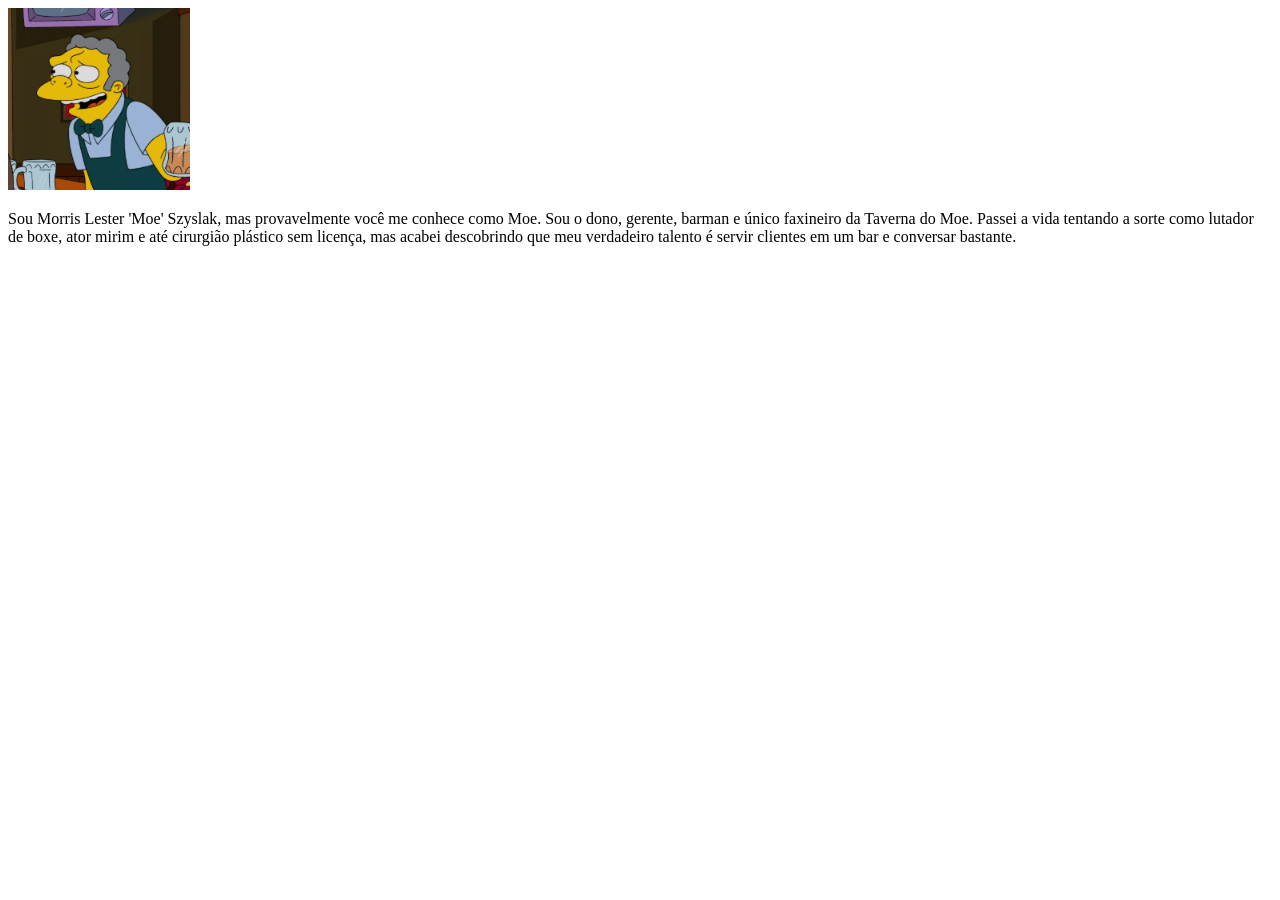
==== frontend/pages/about_us.html @ 0d71dfc7 "Finished home page" ====
<!DOCTYPE html>
<html lang="en">
<head>
    <meta charset="UTF-8">
    <meta name="viewport" content="width=device-width, initial-scale=1.0">
    <title>Document</title>
</head>
<body>
    <div class="moe">
            <img src="/frontend/assets/img/moe.png" alt="Moe" class="moe">
            <p class="moe">Sou Morris Lester 'Moe' Szyslak, mas provavelmente você me conhece como Moe. Sou o dono, gerente, barman e único faxineiro da Taverna do Moe. Passei a vida tentando a sorte como lutador de boxe, ator mirim e até cirurgião plástico sem licença, mas acabei descobrindo que meu verdadeiro talento é servir clientes em um bar e conversar bastante.</p>
        </div>
</body>
</html>
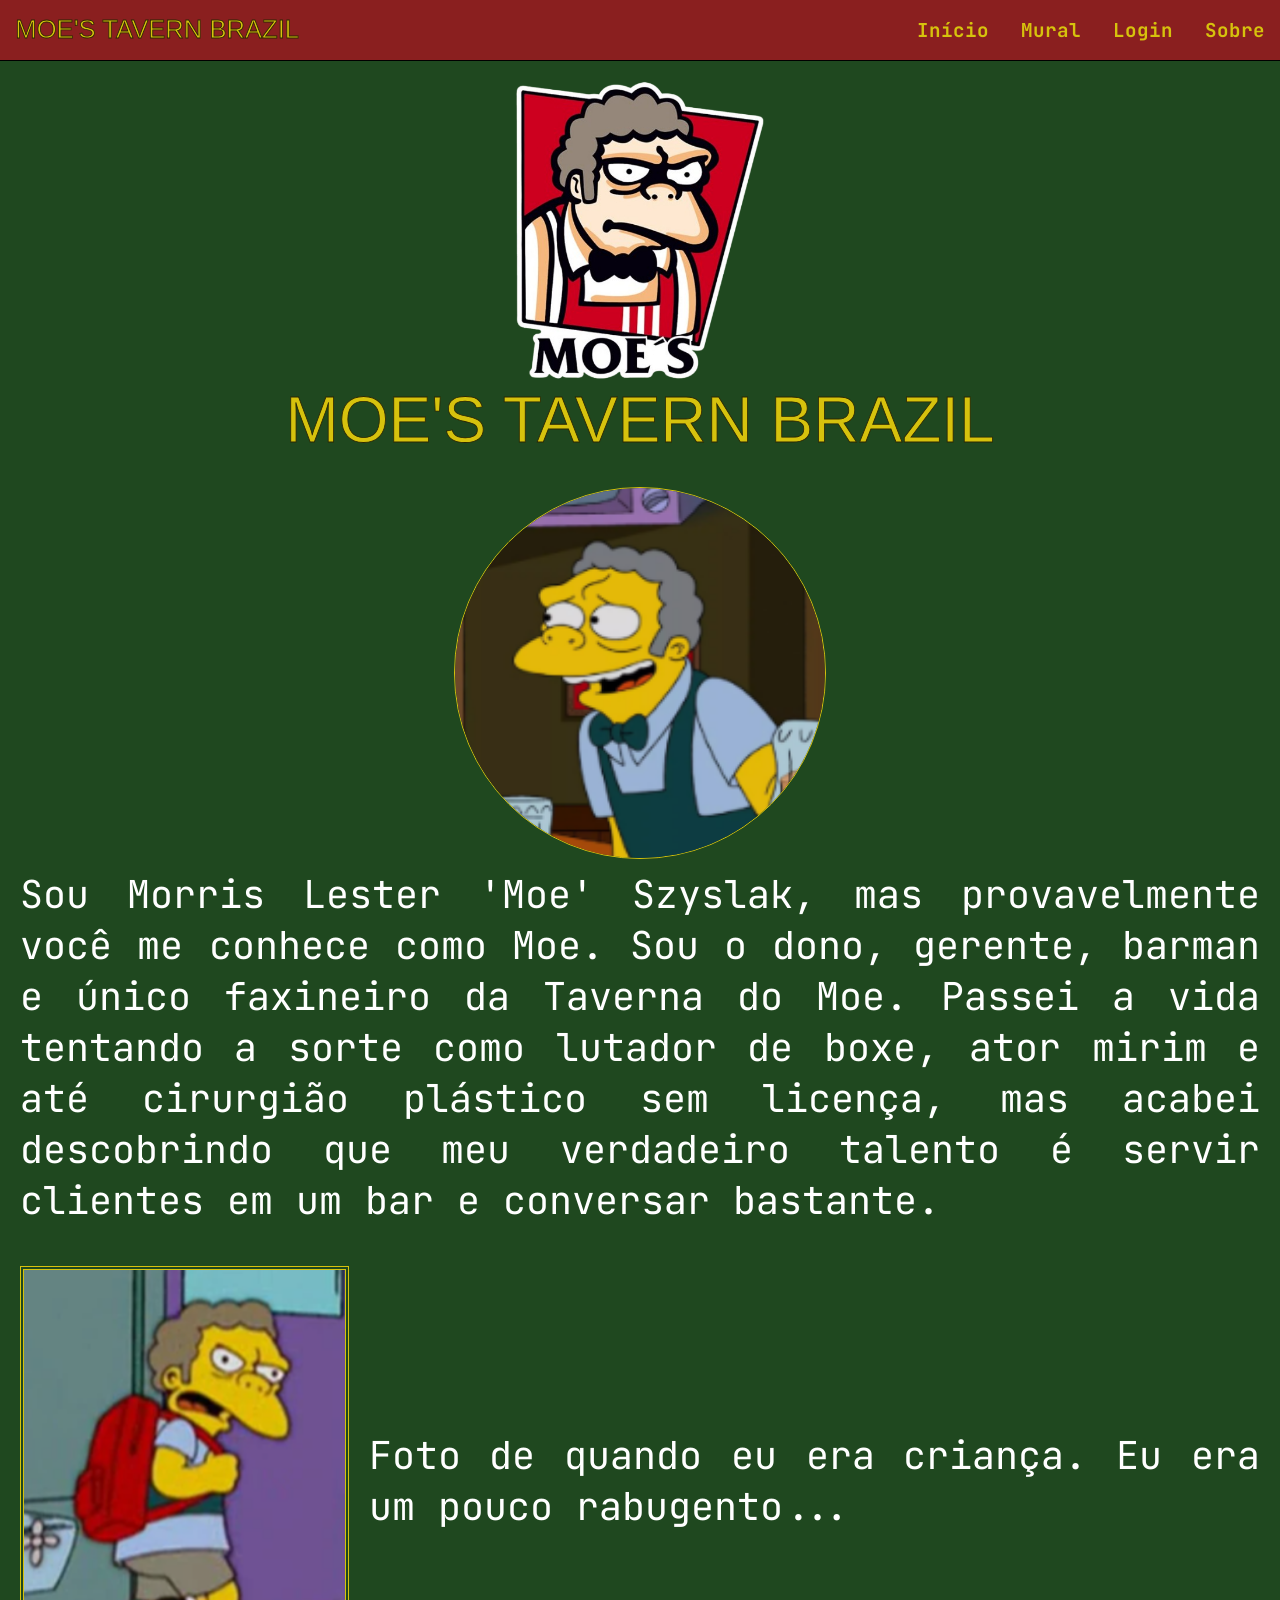
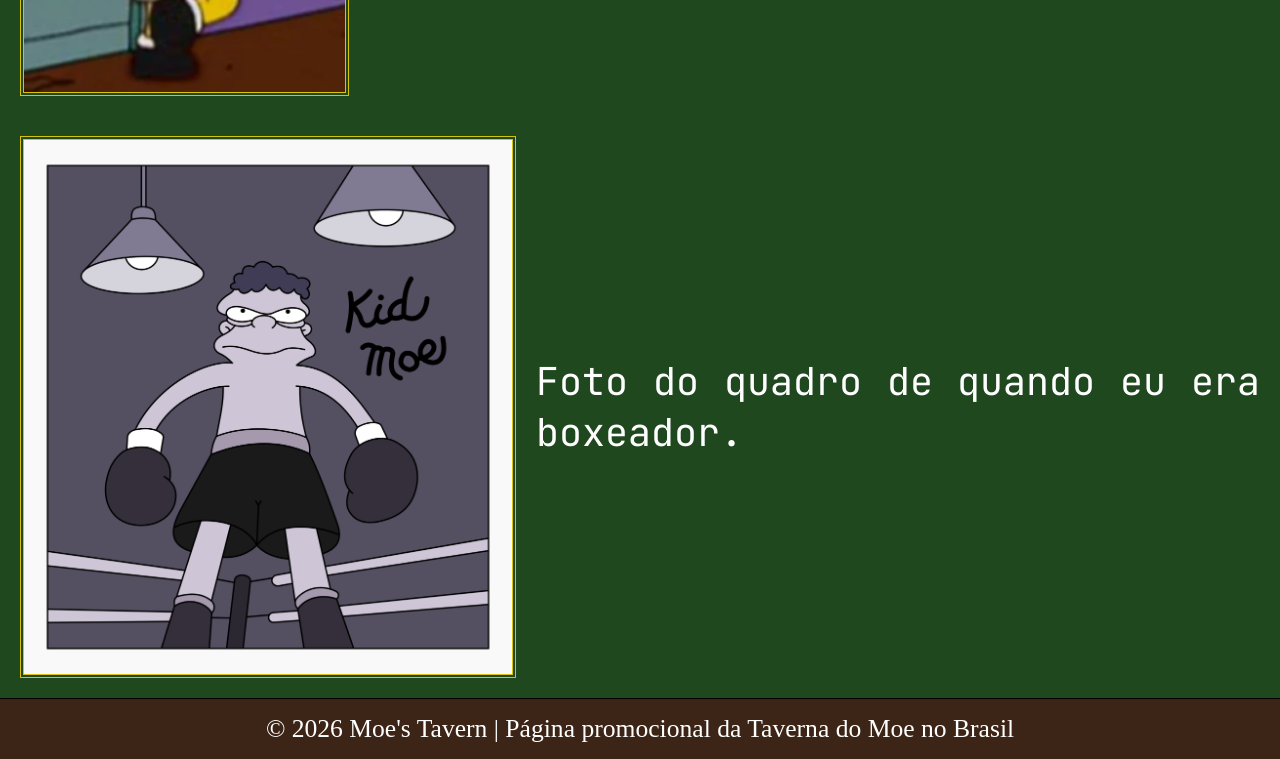
==== commit 6586d4af: "Finished About Us page" ====
--- a/frontend/pages/about_us.html
+++ b/frontend/pages/about_us.html
@@ -1,14 +1,42 @@
 <!DOCTYPE html>
-<html lang="en">
+<html lang="pt-br">
 <head>
     <meta charset="UTF-8">
     <meta name="viewport" content="width=device-width, initial-scale=1.0">
-    <title>Document</title>
+    <title>MOE'S TAVERN BRAZIL - About Us</title>
+    <link rel="stylesheet" href="/main.css">
+    <link rel="stylesheet" href="/frontend/styles/layout/main-about_us.css">
 </head>
 <body>
-    <div class="moe">
+    <header>
+        <h1 class="header">MOE'S TAVERN BRAZIL</h1>
+        <nav>
+            <a href="/index.html">Início</a>
+            <a href="/frontend/pages/mural.html">Mural</a>
+            <a href="/frontend/pages/login.html">Login</a>
+            <a href="/frontend/pages/about_us.html">Sobre</a>
+        </nav>
+    </header>
+    <main class="about-us">
+        <img src="/frontend/assets/img/logo.png" alt="Logo do Moe's Tavern" id="logo">
+        <h1 class="main">MOE'S TAVERN BRAZIL</h1>
+
+        <div class="moe">
             <img src="/frontend/assets/img/moe.png" alt="Moe" class="moe">
             <p class="moe">Sou Morris Lester 'Moe' Szyslak, mas provavelmente você me conhece como Moe. Sou o dono, gerente, barman e único faxineiro da Taverna do Moe. Passei a vida tentando a sorte como lutador de boxe, ator mirim e até cirurgião plástico sem licença, mas acabei descobrindo que meu verdadeiro talento é servir clientes em um bar e conversar bastante.</p>
         </div>
+
+        <figure class="photo-moe">
+            <img src="/frontend/assets/img/moe-child.png" alt="Foto do Moe Criança" class="photo-moe">
+            <figcaption class="photo-moe">Foto de quando eu era criança. Eu era um pouco rabugento...</figcaption>
+        </figure>
+        <figure class="photo-moe">
+            <img src="/frontend/assets/img/moe-box.png" alt="Foto do Moe Boxeador" class="photo-moe">
+            <figcaption class="photo-moe">Foto do quadro de quando eu era boxeador.</figcaption>
+        </figure>
+    </main>
+    <footer>
+        <p class="footer">&copy; 2026 Moe's Tavern | Página promocional da Taverna do Moe no Brasil</p>
+    </footer>
 </body>
 </html>
--- a/main.css
+++ b/main.css
@@ -0,0 +1,5 @@
+@import url(/frontend/styles/reset.css);
+@import url(/frontend/styles/variables.css);
+@import url(/frontend/styles/layout/header.css);
+@import url(/frontend/styles/layout/main.css);
+@import url(/frontend/styles/layout/footer.css);
--- a/frontend/styles/layout/main-about_us.css
+++ b/frontend/styles/layout/main-about_us.css
@@ -0,0 +1,49 @@
+main.about-us {
+    padding: 20px;
+}
+
+div.moe {
+    display: flex;
+    flex-direction: row;
+    justify-content: space-around;
+    align-items: center;
+    flex-wrap: wrap;
+    gap: 10px;
+
+    margin-top: 30px;
+}
+    img.moe {
+        width: 30%;
+        border-radius: 50%;
+        border: 1px solid var(--highlight);
+    }
+
+    p.moe {
+        font-family: var(--font-light);
+        font-size: 3vw;
+        color: white;
+
+        text-align: justify;
+    }
+
+figure {
+    display: flex;
+    flex-direction: row;
+    justify-content: space-around;
+    align-items: center;
+    gap: 20px;
+
+    margin-top: 40px;
+}
+    img.photo-moe {
+        width: 40%;
+        border: 4px double var(--highlight);
+    }
+
+    figcaption {
+        font-family: var(--font-light);
+        font-size: 3vw;
+        color: white;
+
+        text-align: justify;
+    }
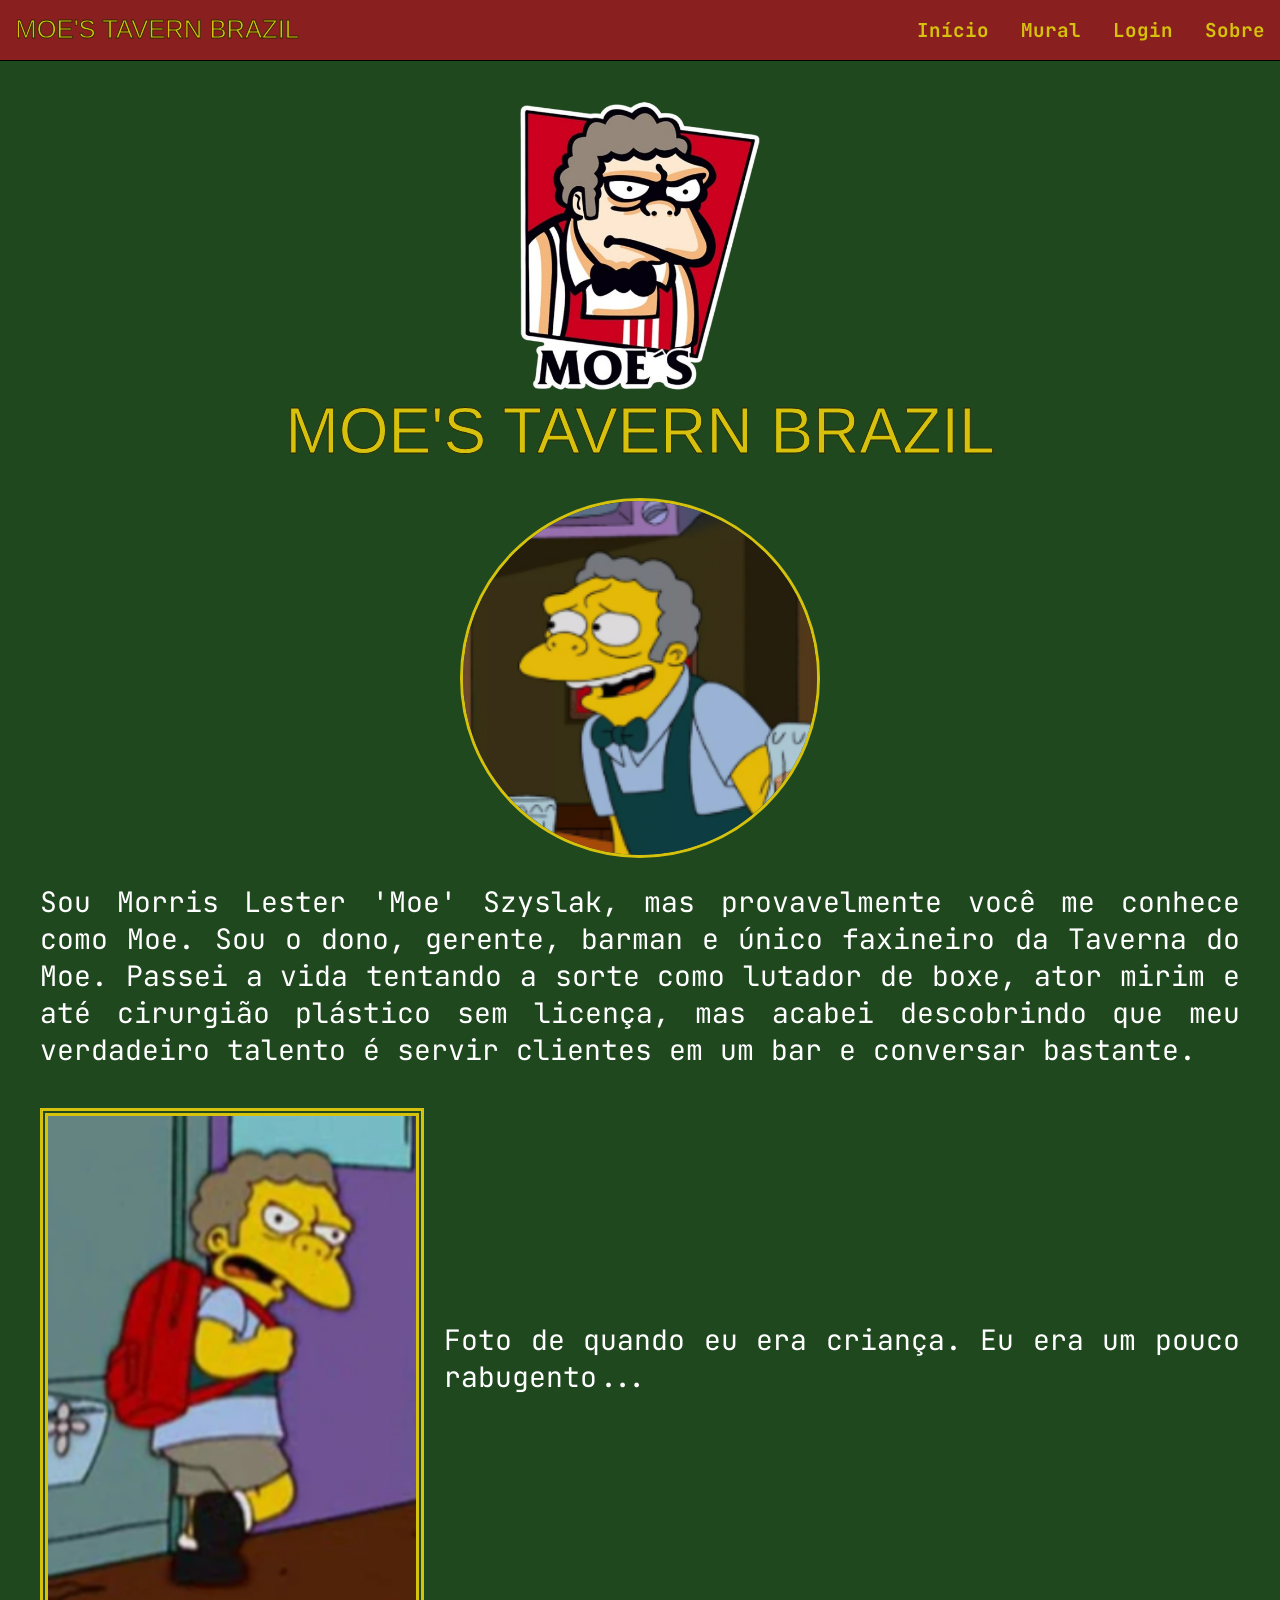
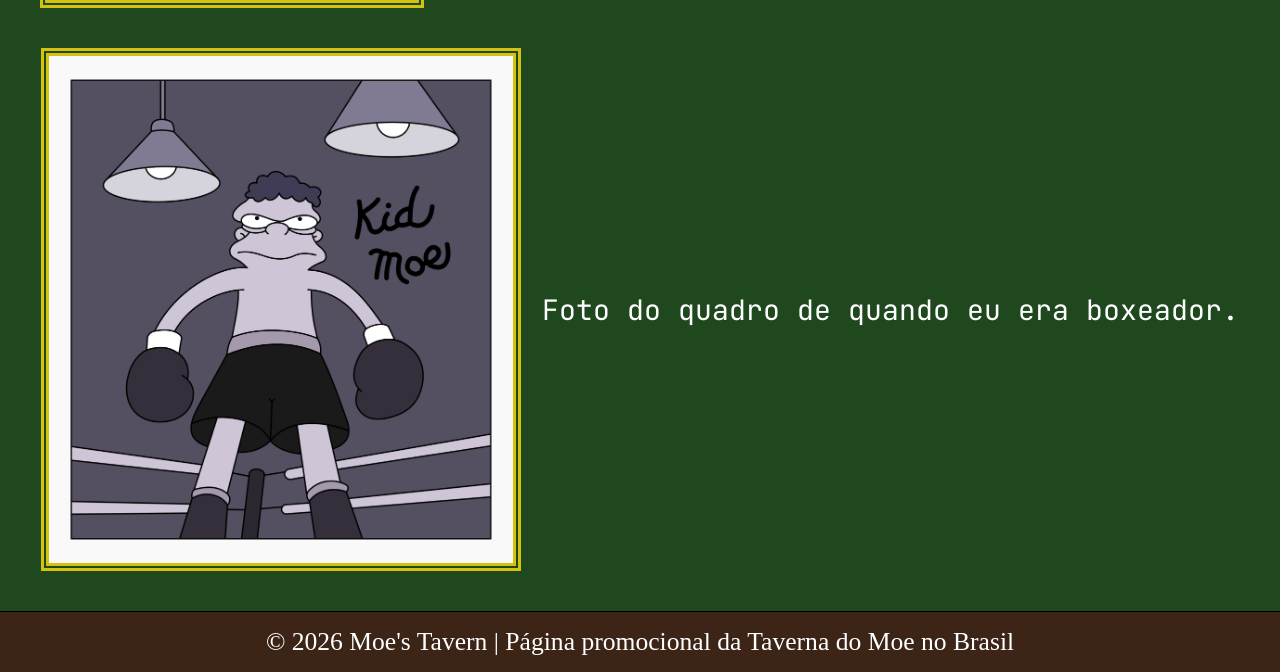
==== commit a1bf035b: "Finished layout adjust on About Us page" ====
--- a/frontend/pages/about_us.html
+++ b/frontend/pages/about_us.html
@@ -25,15 +25,17 @@
             <img src="/frontend/assets/img/moe.png" alt="Moe" class="moe">
             <p class="moe">Sou Morris Lester 'Moe' Szyslak, mas provavelmente você me conhece como Moe. Sou o dono, gerente, barman e único faxineiro da Taverna do Moe. Passei a vida tentando a sorte como lutador de boxe, ator mirim e até cirurgião plástico sem licença, mas acabei descobrindo que meu verdadeiro talento é servir clientes em um bar e conversar bastante.</p>
         </div>
-
-        <figure class="photo-moe">
-            <img src="/frontend/assets/img/moe-child.png" alt="Foto do Moe Criança" class="photo-moe">
-            <figcaption class="photo-moe">Foto de quando eu era criança. Eu era um pouco rabugento...</figcaption>
-        </figure>
-        <figure class="photo-moe">
-            <img src="/frontend/assets/img/moe-box.png" alt="Foto do Moe Boxeador" class="photo-moe">
-            <figcaption class="photo-moe">Foto do quadro de quando eu era boxeador.</figcaption>
-        </figure>
+        <div class="photo-moe">
+            <figure class="photo-moe">
+                <img src="/frontend/assets/img/moe-child.png" alt="Foto do Moe Criança" class="photo-moe">
+                <figcaption class="photo-moe">Foto de quando eu era criança. Eu era um pouco rabugento...</figcaption>
+            </figure>
+            
+            <figure class="photo-moe">
+                <img src="/frontend/assets/img/moe-box.png" alt="Foto do Moe Boxeador" class="photo-moe">
+                <figcaption class="photo-moe">Foto do quadro de quando eu era boxeador.</figcaption>
+            </figure>
+        </div>
     </main>
     <footer>
         <p class="footer">&copy; 2026 Moe's Tavern | Página promocional da Taverna do Moe no Brasil</p>
--- a/frontend/styles/layout/main-about_us.css
+++ b/frontend/styles/layout/main-about_us.css
@@ -46,4 +46,80 @@
         color: white;
 
         text-align: justify;
-    }+    }
+
+@media (min-width: 768px) {
+    main.about-us {
+        padding: 40px;
+    }
+
+    div.moe {
+        gap: 25px;
+        margin-top: 30px;
+    }
+        img.moe {
+            width: 30%;
+            border-radius: 50%;
+            border: 3px solid var(--highlight);
+        }
+
+        p.moe {
+            font-size: 2.2vw;
+        }
+
+    figure {
+        gap: 20px;
+        margin-top: 40px;
+    }
+        img.photo-moe {
+            width: 40%;
+            border: 8px double var(--highlight);
+        }
+
+        figcaption {
+            font-size: 2.2vw;
+        }
+}
+
+@media (min-width: 1440px) {
+    main.about-us {
+        padding: 60px;
+    }
+
+    div.moe {
+        gap: 25px;
+        margin-top: 40px;
+    }
+        img.moe {
+            width: 15%;
+            border-radius: 50%;
+            border: 3px solid var(--highlight);
+        }
+
+        p.moe {
+            font-size: 1.2vw;
+        }
+    
+    div.photo-moe {
+        display: flex;
+        flex-direction: row;
+        justify-content: center;
+        align-items: flex-end;
+        gap: 200px;
+        margin-top: 20px;
+    }
+        figure {
+            display: flex;
+            flex-direction: column;
+            gap: 10px;
+        }
+            img.photo-moe {
+                width: 250px;
+                border: 8px double var(--highlight);
+            }
+
+            figcaption {
+                font-size: 1.2vw;
+                margin-top: 10px;
+            }
+}
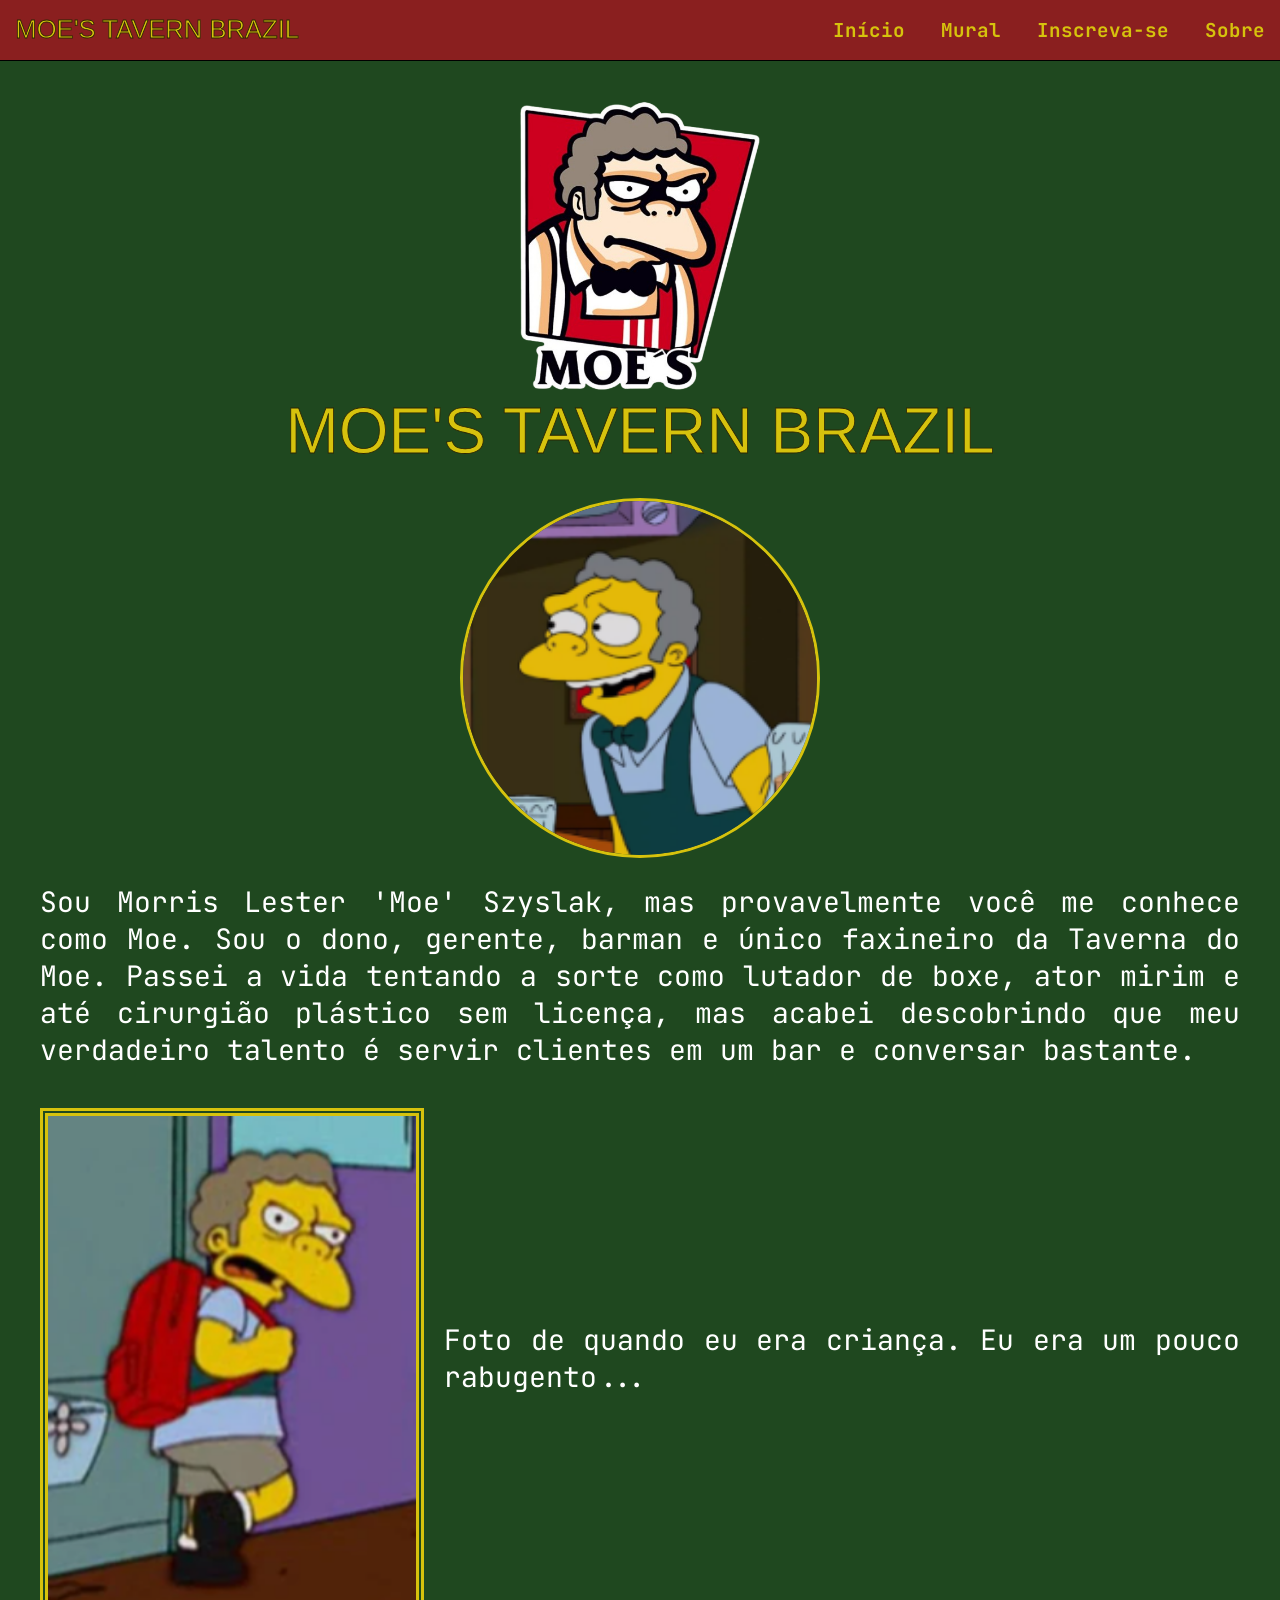
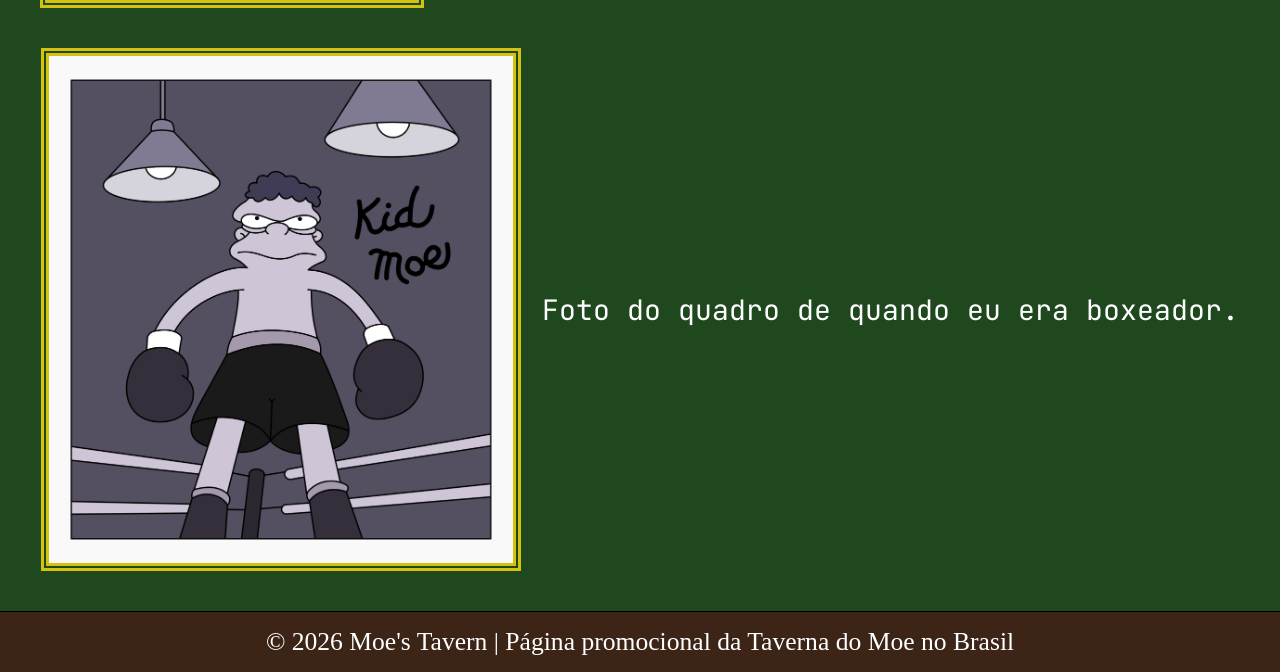
==== commit 23ef73aa: "Finished the front-end of the Sign Up page" ====
--- a/frontend/pages/about_us.html
+++ b/frontend/pages/about_us.html
@@ -12,8 +12,8 @@
         <h1 class="header">MOE'S TAVERN BRAZIL</h1>
         <nav>
             <a href="/index.html">Início</a>
-            <a href="/frontend/pages/mural.html">Mural</a>
-            <a href="/frontend/pages/login.html">Login</a>
+            <a href="#">Mural</a>
+            <a href="/frontend/pages/sign_up.html">Inscreva-se</a>
             <a href="/frontend/pages/about_us.html">Sobre</a>
         </nav>
     </header>
